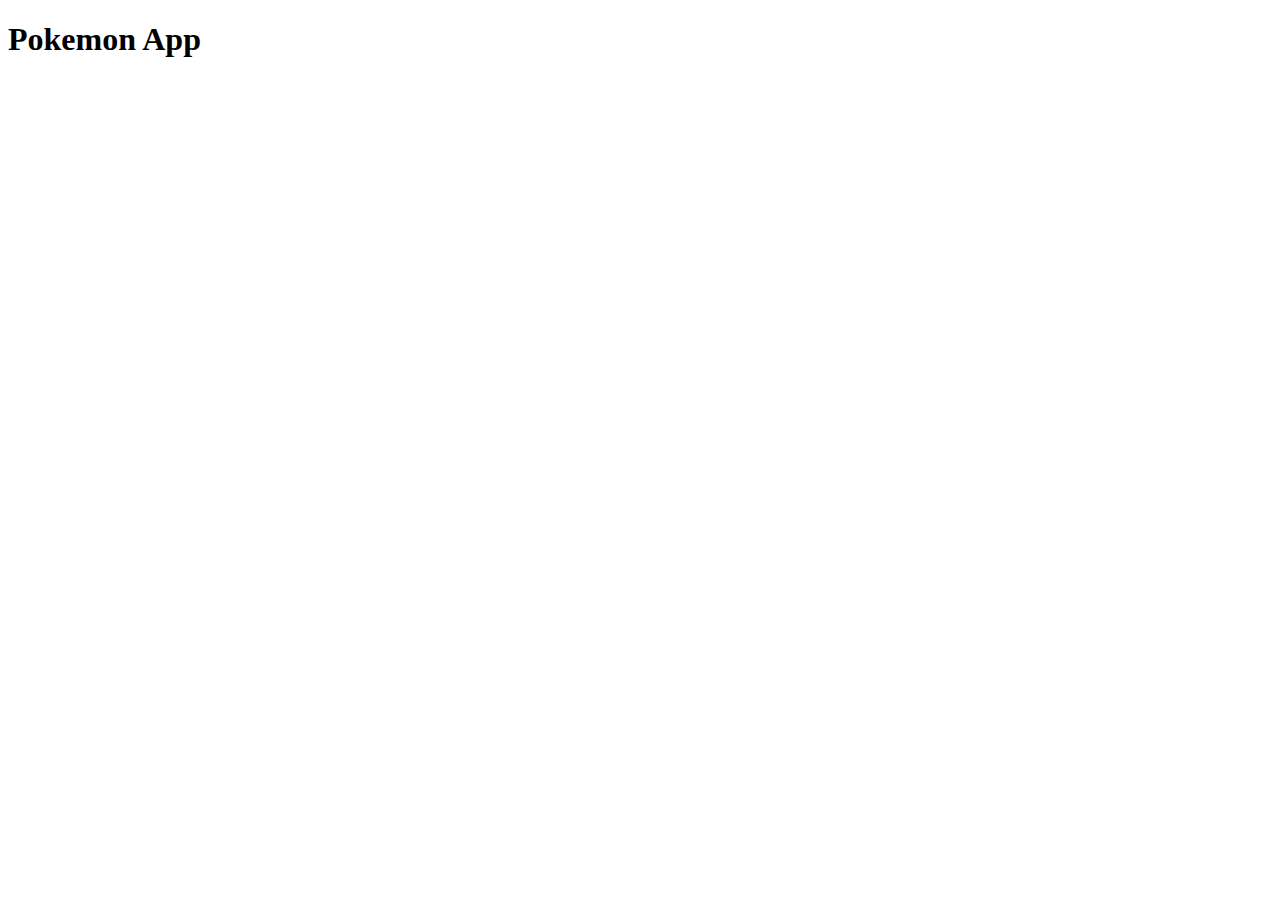
==== index.html @ d6abc4cb "Estructura proyecto inicial" ====
<!DOCTYPE html>
<html lang="en">
<head>
    <meta charset="UTF-8">
    <meta name="viewport" content="width=device-width, initial-scale=1.0">
    <title>Document</title>
    <link rel="stylesheet" href="/css/style.css">
</head>
<body>
    <h1>Pokemon App</h1>
</body>
</html>
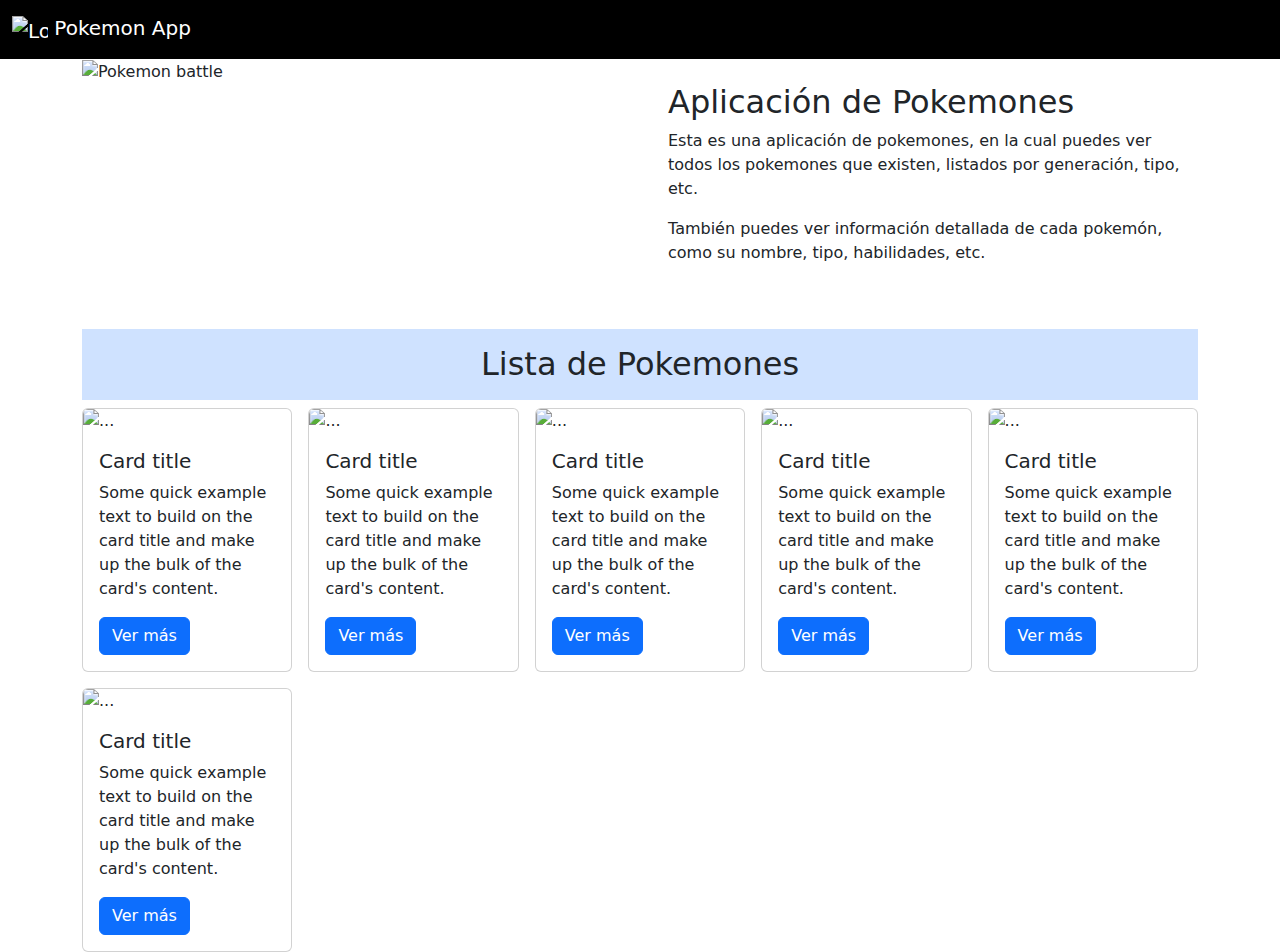
==== commit 64aff84c: "Obtener pokemones funcionando" ====
--- a/index.html
+++ b/index.html
@@ -4,9 +4,113 @@
     <meta charset="UTF-8">
     <meta name="viewport" content="width=device-width, initial-scale=1.0">
     <title>Document</title>
+
+    <!-- #Bootstrap -->
+    <link href="https://cdn.jsdelivr.net/npm/bootstrap@5.3.3/dist/css/bootstrap.min.css" rel="stylesheet" integrity="sha384-QWTKZyjpPEjISv5WaRU9OFeRpok6YctnYmDr5pNlyT2bRjXh0JMhjY6hW+ALEwIH" crossorigin="anonymous">
+    <script src="https://cdn.jsdelivr.net/npm/bootstrap@5.3.3/dist/js/bootstrap.bundle.min.js" integrity="sha384-YvpcrYf0tY3lHB60NNkmXc5s9fDVZLESaAA55NDzOxhy9GkcIdslK1eN7N6jIeHz" crossorigin="anonymous"></script>
+
+    <!-- #Axios -->
+    <script src="https://cdn.jsdelivr.net/npm/axios/dist/axios.min.js"></script>
+
+    <!-- #Estilos personalizados -->
     <link rel="stylesheet" href="/css/style.css">
 </head>
 <body>
-    <h1>Pokemon App</h1>
+
+    <header>
+        <nav class="navbar bg-black" data-bs-theme="dark">
+            <div class="container-fluid">
+              <a class="navbar-brand" href="#">
+                <img src="https://cdn-icons-png.flaticon.com/256/188/188987.png" alt="Logo" width="36" class="d-inline-block align-text-top">
+                Pokemon App
+              </a>
+            </div>
+          </nav>
+    </header>
+
+    <main class="container-lg">
+        
+        <div class="row">
+
+            <div class="col-12 col-md-6">
+                <img src="https://www.nintendo.com/sg/switch/baay/img/sns.png" alt="Pokemon battle" class="intro-img">
+            </div>
+
+            <div class="col-12 col-md-6">
+                <div class="intro-info">
+                    <h2>Aplicación de Pokemones</h2>
+                    <p>
+                        Esta es una aplicación de pokemones, en la cual puedes ver todos los pokemones que existen, listados por generación, tipo, etc.
+                    </p>
+                    <p>
+                        También puedes ver información detallada de cada pokemón, como su nombre, tipo, habilidades, etc.
+                    </p>
+                </div>
+            </div>
+
+        </div>
+
+        <section class="pokemon-section mt-4">
+            <h2 class="p-3 text-center bg-primary-subtle">Lista de Pokemones</h2>
+
+            <div class="pokemon-list" id="pokemon-list">
+                
+                <article class="card">
+                    <img src="https://wallpapers.com/images/featured/imagenes-de-pokemon-fw1l53kqy2o4e5p1.jpg" class="card-img-top" alt="...">
+                    <div class="card-body">
+                      <h5 class="card-title">Card title</h5>
+                      <p class="card-text">Some quick example text to build on the card title and make up the bulk of the card's content.</p>
+                    <a href="#" class="btn btn-primary">Ver más</a> 
+                    </div>
+                </article>
+                <article class="card">
+                    <img src="https://wallpapers.com/images/featured/imagenes-de-pokemon-fw1l53kqy2o4e5p1.jpg" class="card-img-top" alt="...">
+                    <div class="card-body">
+                      <h5 class="card-title">Card title</h5>
+                      <p class="card-text">Some quick example text to build on the card title and make up the bulk of the card's content.</p>
+                    <a href="#" class="btn btn-primary">Ver más</a> 
+                    </div>
+                </article>
+                <article class="card">
+                    <img src="https://wallpapers.com/images/featured/imagenes-de-pokemon-fw1l53kqy2o4e5p1.jpg" class="card-img-top" alt="...">
+                    <div class="card-body">
+                      <h5 class="card-title">Card title</h5>
+                      <p class="card-text">Some quick example text to build on the card title and make up the bulk of the card's content.</p>
+                    <a href="#" class="btn btn-primary">Ver más</a> 
+                    </div>
+                </article>
+                <article class="card">
+                    <img src="https://wallpapers.com/images/featured/imagenes-de-pokemon-fw1l53kqy2o4e5p1.jpg" class="card-img-top" alt="...">
+                    <div class="card-body">
+                      <h5 class="card-title">Card title</h5>
+                      <p class="card-text">Some quick example text to build on the card title and make up the bulk of the card's content.</p>
+                    <a href="#" class="btn btn-primary">Ver más</a> 
+                    </div>
+                </article>
+                <article class="card">
+                    <img src="https://wallpapers.com/images/featured/imagenes-de-pokemon-fw1l53kqy2o4e5p1.jpg" class="card-img-top" alt="...">
+                    <div class="card-body">
+                      <h5 class="card-title">Card title</h5>
+                      <p class="card-text">Some quick example text to build on the card title and make up the bulk of the card's content.</p>
+                    <a href="#" class="btn btn-primary">Ver más</a> 
+                    </div>
+                </article>
+                <article class="card">
+                    <img src="https://wallpapers.com/images/featured/imagenes-de-pokemon-fw1l53kqy2o4e5p1.jpg" class="card-img-top" alt="...">
+                    <div class="card-body">
+                      <h5 class="card-title">Card title</h5>
+                      <p class="card-text">Some quick example text to build on the card title and make up the bulk of the card's content.</p>
+                    <a href="#" class="btn btn-primary">Ver más</a> 
+                    </div>
+                </article>
+                
+            </div>
+
+        </section>
+
+    </main>
+
+
+    <script src="/js/pokemon.js"></script>
 </body>
 </html>
--- a/css/style.css
+++ b/css/style.css
@@ -0,0 +1,37 @@
+.intro-img {
+    width: 100%;
+    height: 300px;
+    object-fit: cover;
+    object-position: right;
+}
+
+.intro-info {
+    padding: 1.5rem 1rem;
+}
+
+
+.pokemon-list {
+
+    display: grid;
+    grid-template-columns: repeat(auto-fill, minmax(min(200px, 100%), 1fr));
+    gap: 1rem;
+    /* grid-template-rows: 100px 400px; */
+
+    .card {
+        overflow: hidden;
+    }
+
+
+
+
+    /* display: flex;
+    flex-wrap: wrap;
+    justify-content: center;
+    gap: 1rem;
+
+    .card {
+        flex:  0 1 200px;
+    } */
+
+    
+}
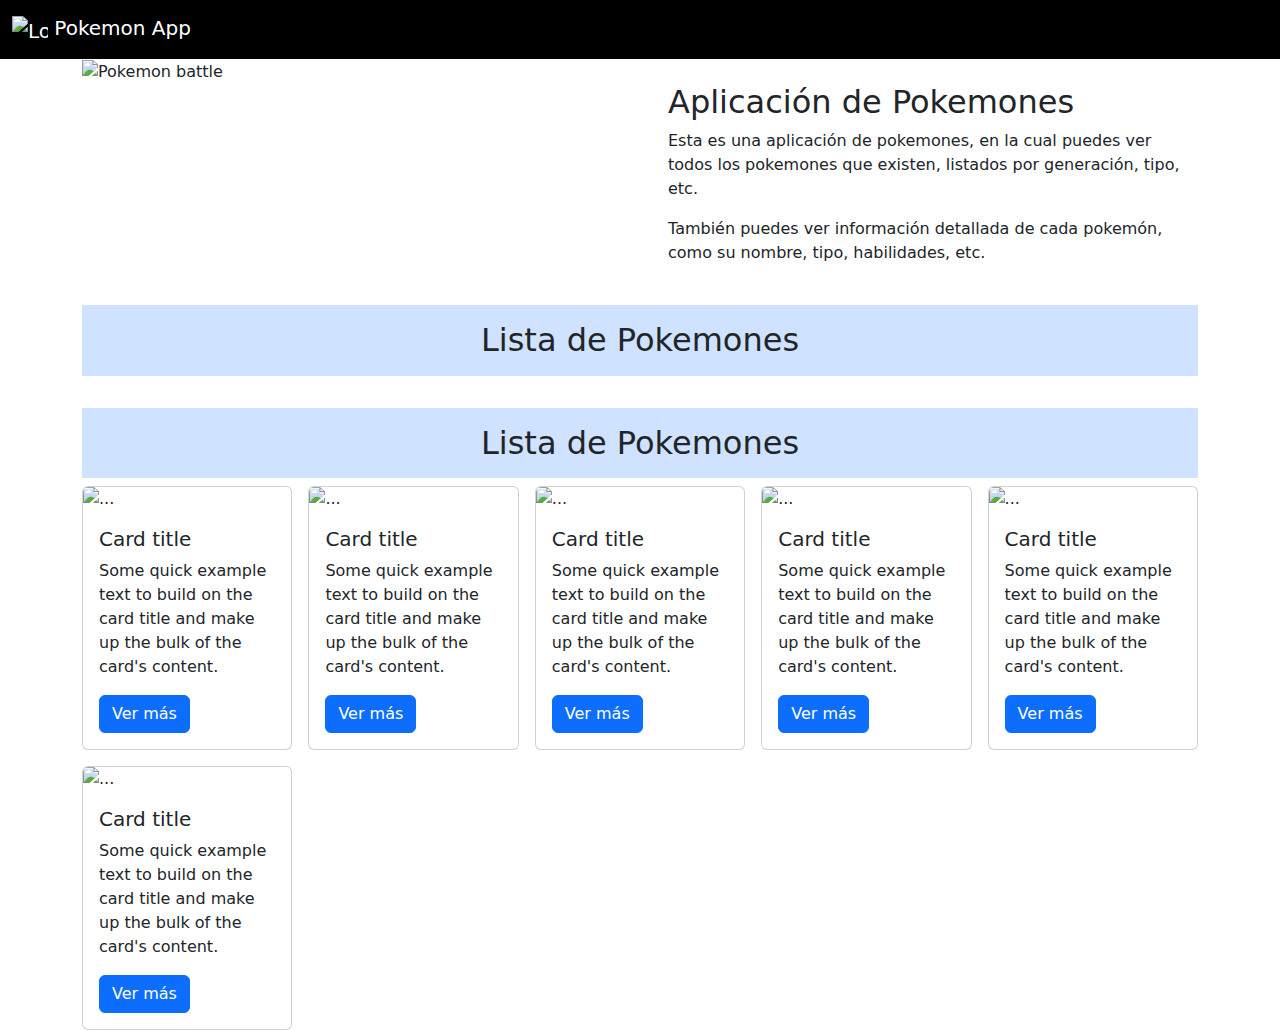
==== commit d548ab5e: "Implementando detalle del pokemon" ====
--- a/index.html
+++ b/index.html
@@ -49,6 +49,45 @@
             </div>
 
         </div>
+
+
+
+
+
+
+
+
+        <section class="section-poke">
+
+            <h2 class="p-3 text-center bg-primary-subtle">Lista de Pokemones</h2>
+
+
+            <ul id="poke" class="list-group w-75 mx-auto">
+                <!-- <li class="list-group-item d-flex justify-content-between align-items-center">
+                    
+                    Nombre del pokemon
+
+                    <a href="" class="btn btn-primary btn-sm">Ver</a>
+                </li> -->
+            </ul>
+
+        </section>
+
+
+
+
+
+
+
+
+
+
+
+
+
+
+
+
 
         <section class="pokemon-section mt-4">
             <h2 class="p-3 text-center bg-primary-subtle">Lista de Pokemones</h2>
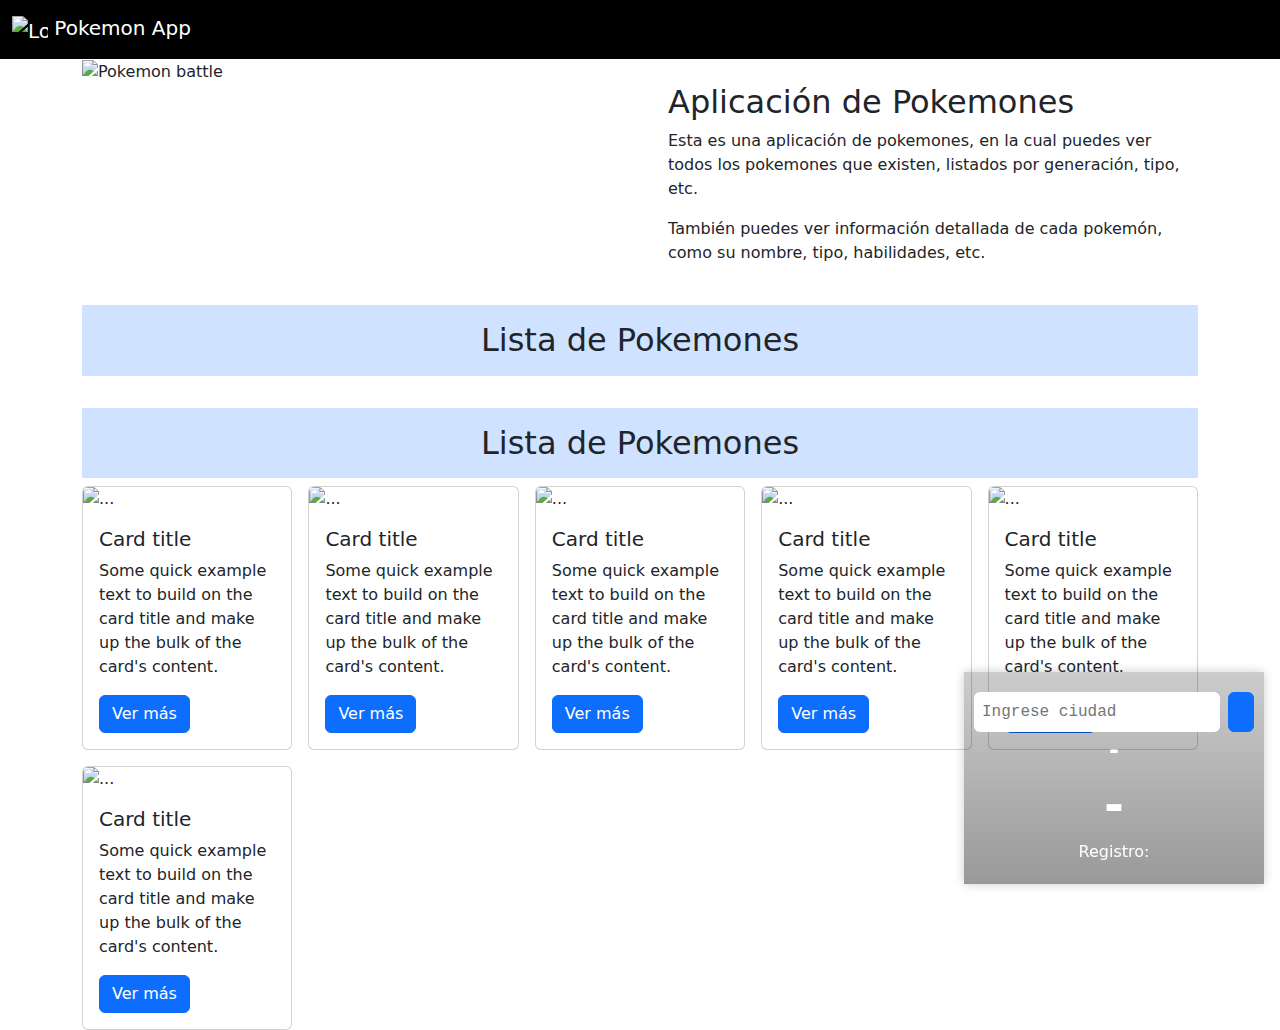
==== commit 8d1b1248: "Weather component in progress" ====
--- a/index.html
+++ b/index.html
@@ -1,155 +1,209 @@
 <!DOCTYPE html>
 <html lang="en">
-<head>
-    <meta charset="UTF-8">
-    <meta name="viewport" content="width=device-width, initial-scale=1.0">
+  <head>
+    <meta charset="UTF-8" />
+    <meta name="viewport" content="width=device-width, initial-scale=1.0" />
     <title>Document</title>
 
     <!-- #Bootstrap -->
-    <link href="https://cdn.jsdelivr.net/npm/bootstrap@5.3.3/dist/css/bootstrap.min.css" rel="stylesheet" integrity="sha384-QWTKZyjpPEjISv5WaRU9OFeRpok6YctnYmDr5pNlyT2bRjXh0JMhjY6hW+ALEwIH" crossorigin="anonymous">
-    <script src="https://cdn.jsdelivr.net/npm/bootstrap@5.3.3/dist/js/bootstrap.bundle.min.js" integrity="sha384-YvpcrYf0tY3lHB60NNkmXc5s9fDVZLESaAA55NDzOxhy9GkcIdslK1eN7N6jIeHz" crossorigin="anonymous"></script>
+    <link
+      href="https://cdn.jsdelivr.net/npm/bootstrap@5.3.3/dist/css/bootstrap.min.css"
+      rel="stylesheet"
+      integrity="sha384-QWTKZyjpPEjISv5WaRU9OFeRpok6YctnYmDr5pNlyT2bRjXh0JMhjY6hW+ALEwIH"
+      crossorigin="anonymous"
+    />
+    <script
+      src="https://cdn.jsdelivr.net/npm/bootstrap@5.3.3/dist/js/bootstrap.bundle.min.js"
+      integrity="sha384-YvpcrYf0tY3lHB60NNkmXc5s9fDVZLESaAA55NDzOxhy9GkcIdslK1eN7N6jIeHz"
+      crossorigin="anonymous"
+    ></script>
 
     <!-- #Axios -->
     <script src="https://cdn.jsdelivr.net/npm/axios/dist/axios.min.js"></script>
 
     <!-- #Estilos personalizados -->
-    <link rel="stylesheet" href="/css/style.css">
-</head>
-<body>
-
+    <link rel="stylesheet" href="/css/style.css" />
+    <link rel="stylesheet" href="/css/weather.css" />
+  </head>
+  <body>
     <header>
-        <nav class="navbar bg-black" data-bs-theme="dark">
-            <div class="container-fluid">
-              <a class="navbar-brand" href="#">
-                <img src="https://cdn-icons-png.flaticon.com/256/188/188987.png" alt="Logo" width="36" class="d-inline-block align-text-top">
-                Pokemon App
-              </a>
-            </div>
-          </nav>
+      <nav class="navbar bg-black" data-bs-theme="dark">
+        <div class="container-fluid">
+          <a class="navbar-brand" href="#">
+            <img
+              src="https://cdn-icons-png.flaticon.com/256/188/188987.png"
+              alt="Logo"
+              width="36"
+              class="d-inline-block align-text-top"
+            />
+            Pokemon App
+          </a>
+        </div>
+      </nav>
     </header>
 
     <main class="container-lg">
-        
-        <div class="row">
-
-            <div class="col-12 col-md-6">
-                <img src="https://www.nintendo.com/sg/switch/baay/img/sns.png" alt="Pokemon battle" class="intro-img">
-            </div>
-
-            <div class="col-12 col-md-6">
-                <div class="intro-info">
-                    <h2>Aplicación de Pokemones</h2>
-                    <p>
-                        Esta es una aplicación de pokemones, en la cual puedes ver todos los pokemones que existen, listados por generación, tipo, etc.
-                    </p>
-                    <p>
-                        También puedes ver información detallada de cada pokemón, como su nombre, tipo, habilidades, etc.
-                    </p>
-                </div>
-            </div>
-
-        </div>
-
-
-
-
-
-
-
-
-        <section class="section-poke">
-
-            <h2 class="p-3 text-center bg-primary-subtle">Lista de Pokemones</h2>
-
-
-            <ul id="poke" class="list-group w-75 mx-auto">
-                <!-- <li class="list-group-item d-flex justify-content-between align-items-center">
+      <div class="row">
+        <div class="col-12 col-md-6">
+          <img
+            src="https://www.nintendo.com/sg/switch/baay/img/sns.png"
+            alt="Pokemon battle"
+            class="intro-img"
+          />
+        </div>
+
+        <div class="col-12 col-md-6">
+          <div class="intro-info">
+            <h2>Aplicación de Pokemones</h2>
+            <p>
+              Esta es una aplicación de pokemones, en la cual puedes ver todos
+              los pokemones que existen, listados por generación, tipo, etc.
+            </p>
+            <p>
+              También puedes ver información detallada de cada pokemón, como su
+              nombre, tipo, habilidades, etc.
+            </p>
+          </div>
+        </div>
+      </div>
+
+      <section class="section-poke">
+        <h2 class="p-3 text-center bg-primary-subtle">Lista de Pokemones</h2>
+
+        <ul id="poke" class="list-group w-75 mx-auto">
+          <!-- <li class="list-group-item d-flex justify-content-between align-items-center">
                     
                     Nombre del pokemon
 
                     <a href="" class="btn btn-primary btn-sm">Ver</a>
                 </li> -->
-            </ul>
-
-        </section>
-
-
-
-
-
-
-
-
-
-
-
-
-
-
-
-
-
-        <section class="pokemon-section mt-4">
-            <h2 class="p-3 text-center bg-primary-subtle">Lista de Pokemones</h2>
-
-            <div class="pokemon-list" id="pokemon-list">
-                
-                <article class="card">
-                    <img src="https://wallpapers.com/images/featured/imagenes-de-pokemon-fw1l53kqy2o4e5p1.jpg" class="card-img-top" alt="...">
-                    <div class="card-body">
-                      <h5 class="card-title">Card title</h5>
-                      <p class="card-text">Some quick example text to build on the card title and make up the bulk of the card's content.</p>
-                    <a href="#" class="btn btn-primary">Ver más</a> 
-                    </div>
-                </article>
-                <article class="card">
-                    <img src="https://wallpapers.com/images/featured/imagenes-de-pokemon-fw1l53kqy2o4e5p1.jpg" class="card-img-top" alt="...">
-                    <div class="card-body">
-                      <h5 class="card-title">Card title</h5>
-                      <p class="card-text">Some quick example text to build on the card title and make up the bulk of the card's content.</p>
-                    <a href="#" class="btn btn-primary">Ver más</a> 
-                    </div>
-                </article>
-                <article class="card">
-                    <img src="https://wallpapers.com/images/featured/imagenes-de-pokemon-fw1l53kqy2o4e5p1.jpg" class="card-img-top" alt="...">
-                    <div class="card-body">
-                      <h5 class="card-title">Card title</h5>
-                      <p class="card-text">Some quick example text to build on the card title and make up the bulk of the card's content.</p>
-                    <a href="#" class="btn btn-primary">Ver más</a> 
-                    </div>
-                </article>
-                <article class="card">
-                    <img src="https://wallpapers.com/images/featured/imagenes-de-pokemon-fw1l53kqy2o4e5p1.jpg" class="card-img-top" alt="...">
-                    <div class="card-body">
-                      <h5 class="card-title">Card title</h5>
-                      <p class="card-text">Some quick example text to build on the card title and make up the bulk of the card's content.</p>
-                    <a href="#" class="btn btn-primary">Ver más</a> 
-                    </div>
-                </article>
-                <article class="card">
-                    <img src="https://wallpapers.com/images/featured/imagenes-de-pokemon-fw1l53kqy2o4e5p1.jpg" class="card-img-top" alt="...">
-                    <div class="card-body">
-                      <h5 class="card-title">Card title</h5>
-                      <p class="card-text">Some quick example text to build on the card title and make up the bulk of the card's content.</p>
-                    <a href="#" class="btn btn-primary">Ver más</a> 
-                    </div>
-                </article>
-                <article class="card">
-                    <img src="https://wallpapers.com/images/featured/imagenes-de-pokemon-fw1l53kqy2o4e5p1.jpg" class="card-img-top" alt="...">
-                    <div class="card-body">
-                      <h5 class="card-title">Card title</h5>
-                      <p class="card-text">Some quick example text to build on the card title and make up the bulk of the card's content.</p>
-                    <a href="#" class="btn btn-primary">Ver más</a> 
-                    </div>
-                </article>
-                
-            </div>
-
-        </section>
-
+        </ul>
+      </section>
+
+      <section class="pokemon-section mt-4">
+        <h2 class="p-3 text-center bg-primary-subtle">Lista de Pokemones</h2>
+
+        <div class="pokemon-list" id="pokemon-list">
+          <article class="card">
+            <img
+              src="https://wallpapers.com/images/featured/imagenes-de-pokemon-fw1l53kqy2o4e5p1.jpg"
+              class="card-img-top"
+              alt="..."
+            />
+            <div class="card-body">
+              <h5 class="card-title">Card title</h5>
+              <p class="card-text">
+                Some quick example text to build on the card title and make up
+                the bulk of the card's content.
+              </p>
+              <a href="#" class="btn btn-primary">Ver más</a>
+            </div>
+          </article>
+          <article class="card">
+            <img
+              src="https://wallpapers.com/images/featured/imagenes-de-pokemon-fw1l53kqy2o4e5p1.jpg"
+              class="card-img-top"
+              alt="..."
+            />
+            <div class="card-body">
+              <h5 class="card-title">Card title</h5>
+              <p class="card-text">
+                Some quick example text to build on the card title and make up
+                the bulk of the card's content.
+              </p>
+              <a href="#" class="btn btn-primary">Ver más</a>
+            </div>
+          </article>
+          <article class="card">
+            <img
+              src="https://wallpapers.com/images/featured/imagenes-de-pokemon-fw1l53kqy2o4e5p1.jpg"
+              class="card-img-top"
+              alt="..."
+            />
+            <div class="card-body">
+              <h5 class="card-title">Card title</h5>
+              <p class="card-text">
+                Some quick example text to build on the card title and make up
+                the bulk of the card's content.
+              </p>
+              <a href="#" class="btn btn-primary">Ver más</a>
+            </div>
+          </article>
+          <article class="card">
+            <img
+              src="https://wallpapers.com/images/featured/imagenes-de-pokemon-fw1l53kqy2o4e5p1.jpg"
+              class="card-img-top"
+              alt="..."
+            />
+            <div class="card-body">
+              <h5 class="card-title">Card title</h5>
+              <p class="card-text">
+                Some quick example text to build on the card title and make up
+                the bulk of the card's content.
+              </p>
+              <a href="#" class="btn btn-primary">Ver más</a>
+            </div>
+          </article>
+          <article class="card">
+            <img
+              src="https://wallpapers.com/images/featured/imagenes-de-pokemon-fw1l53kqy2o4e5p1.jpg"
+              class="card-img-top"
+              alt="..."
+            />
+            <div class="card-body">
+              <h5 class="card-title">Card title</h5>
+              <p class="card-text">
+                Some quick example text to build on the card title and make up
+                the bulk of the card's content.
+              </p>
+              <a href="#" class="btn btn-primary">Ver más</a>
+            </div>
+          </article>
+          <article class="card">
+            <img
+              src="https://wallpapers.com/images/featured/imagenes-de-pokemon-fw1l53kqy2o4e5p1.jpg"
+              class="card-img-top"
+              alt="..."
+            />
+            <div class="card-body">
+              <h5 class="card-title">Card title</h5>
+              <p class="card-text">
+                Some quick example text to build on the card title and make up
+                the bulk of the card's content.
+              </p>
+              <a href="#" class="btn btn-primary">Ver más</a>
+            </div>
+          </article>
+        </div>
+      </section>
     </main>
 
 
+
+    <div class="weather-container" id="weather">
+      <div class="weather-input-container d-flex gap-2">
+        <input
+          type="text"
+          id="weather-search"
+          class="weather-input"
+          placeholder="Ingrese ciudad"
+        />
+        <button class="btn btn-primary" id="weather-save">
+          <i class="fas fa-save" title="Guardar cidudad"></i>
+        </button>
+      </div>
+
+      <div class="weather-info">
+        <div class="weather-info__city" id="weather-location">-</div>
+        <div class="weather-info__temp" id="weather-temp">-</div>
+        <div class="weather-info__icon" id="weather-icon"></div>
+        <div class="weather-datetime-container" id="weather-datetime-container">
+          Registro:
+        </div>
+      </div>
+    </div>
+        
+
     <script src="/js/pokemon.js"></script>
-</body>
+  </body>
 </html>
--- a/css/style.css
+++ b/css/style.css
@@ -35,3 +35,14 @@
 
     
 }
+
+
+.pokemon-detail {
+    height: 400px;
+
+    .pokemon-image {
+        height: 400px;
+        object-fit: cover;
+        width: 100%;
+    }
+}
--- a/css/weather.css
+++ b/css/weather.css
@@ -0,0 +1,62 @@
+.weather-container {
+    position: fixed;
+    bottom: 1rem;
+    right: 1rem;
+    width: 300px;
+    display: flex;
+    flex-direction: column;
+    align-items: center;
+    justify-content: center;
+    color: white;
+    padding: 20px 10px;
+    box-shadow: 0 0 10px rgba(0, 0, 0, 0.2);
+    background: linear-gradient(rgba(0,0,0,0.2),#00000066), url('https://wallpapercave.com/wp/wp7563482.jpg');
+    background-size: cover;
+    /* position: relative; */
+}
+
+.weather-input {
+    padding: .5rem;
+    color: #444;
+    font-family: monospace;
+    font-size: 1rem;
+    outline: none;
+    border: none;
+    border-radius: 0.375rem;
+    width: 100%;
+}
+
+.weather-input-container {
+    width: 100%;
+}
+
+.weather-info {
+    display: column;
+    flex: 1;   
+}
+
+.weather-info .weather-info__city {
+    font-size: 1.5rem;
+    font-weight: bold;
+    text-align: center;
+}
+
+.weather-info .weather-info__temp {
+    font-size: 3rem;
+    font-weight: bold;
+    text-align: center;
+}
+
+.weather-info .weather-info__temp span {
+    font-size: 1.5rem;
+    font-weight: normal;
+}
+
+.weather-info__icon {
+    text-align: center;
+}
+.weather-info__icon img {
+    width: 70px;
+    height: 70px;
+    object-fit: cover;
+}
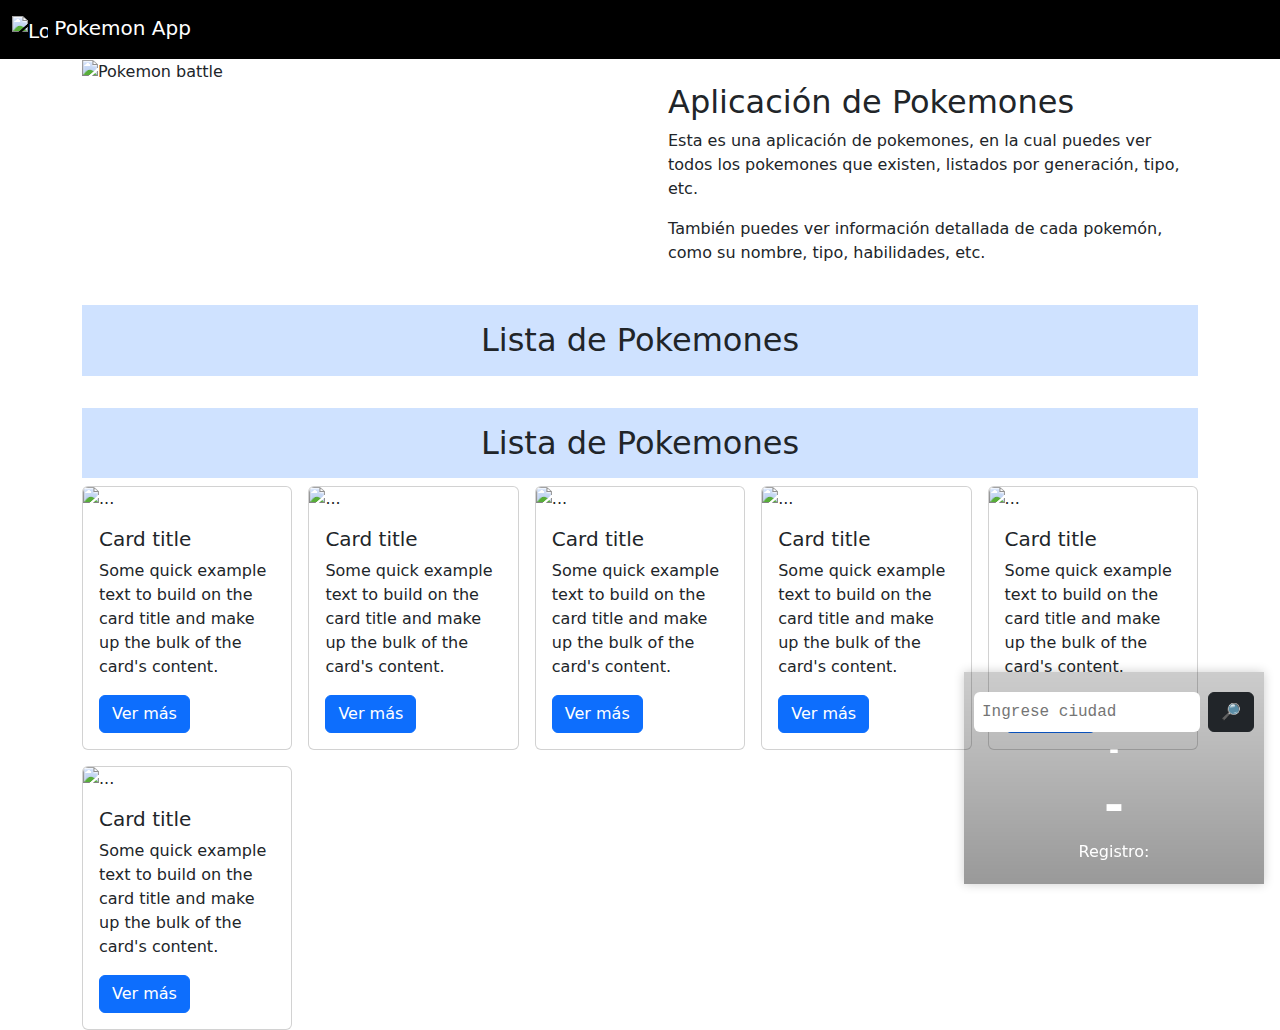
==== commit 8a5bc70c: "Weather app in progress, buscador funcionando" ====
--- a/index.html
+++ b/index.html
@@ -188,8 +188,8 @@
           class="weather-input"
           placeholder="Ingrese ciudad"
         />
-        <button class="btn btn-primary" id="weather-save">
-          <i class="fas fa-save" title="Guardar cidudad"></i>
+        <button class="btn btn-dark" id="weather-save">
+          🔎
         </button>
       </div>
 
@@ -205,5 +205,6 @@
         
 
     <script src="/js/pokemon.js"></script>
+    <script src="/js/weather.js"></script>
   </body>
 </html>
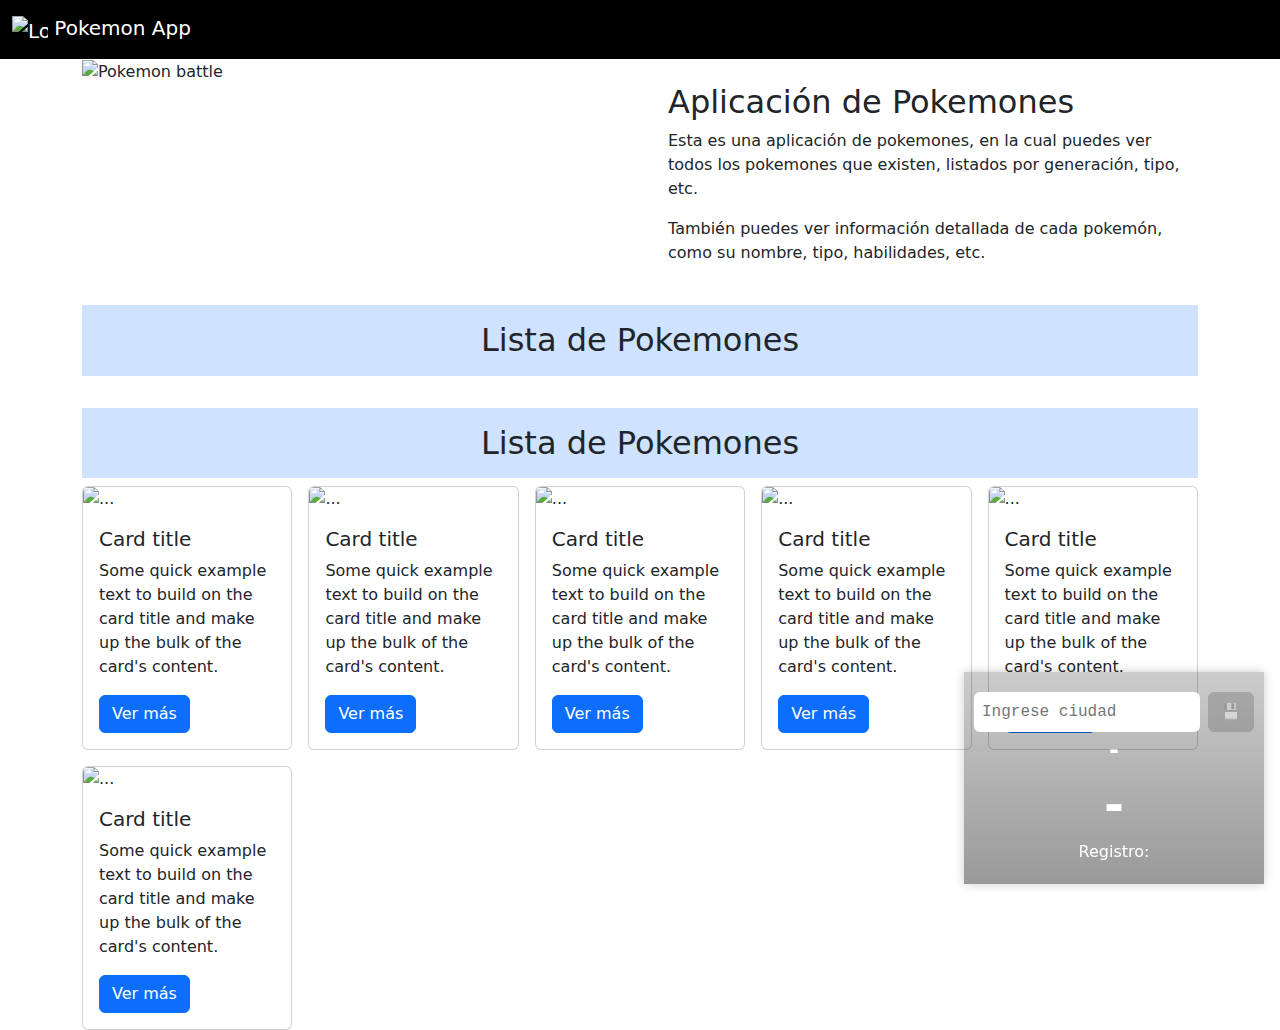
==== commit d3d5547f: "Widget clima 'terminado'" ====
--- a/index.html
+++ b/index.html
@@ -20,6 +20,8 @@
 
     <!-- #Axios -->
     <script src="https://cdn.jsdelivr.net/npm/axios/dist/axios.min.js"></script>
+    <!-- #SweetAlert -->
+    <script src="https://cdn.jsdelivr.net/npm/sweetalert2@11"></script>
 
     <!-- #Estilos personalizados -->
     <link rel="stylesheet" href="/css/style.css" />
@@ -188,8 +190,8 @@
           class="weather-input"
           placeholder="Ingrese ciudad"
         />
-        <button class="btn btn-dark" id="weather-save">
-          🔎
+        <button class="btn btn-primary" disabled id="weather-save">
+          💾
         </button>
       </div>
 
--- a/css/weather.css
+++ b/css/weather.css
@@ -60,3 +60,7 @@
     height: 70px;
     object-fit: cover;
 }
+
+#weather-save:disabled {
+    filter: grayscale(1) opacity(0.5);
+}
